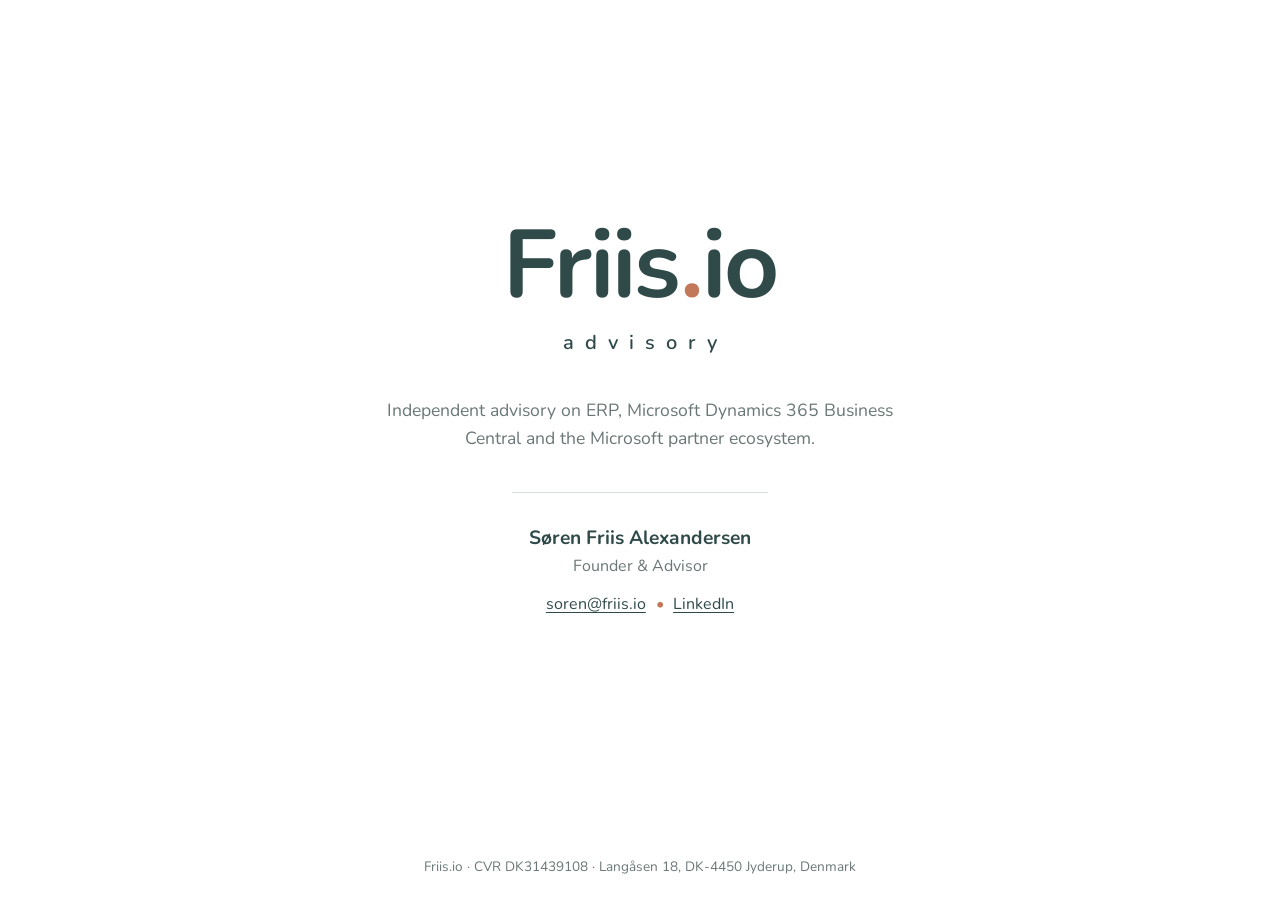
==== index.html @ 3c053e2d "Add files via upload" ====
<!DOCTYPE html>
<html lang="en">
<head>
  <meta charset="utf-8">
  <meta name="viewport" content="width=device-width, initial-scale=1">
  <title>Friis.io advisory</title>
  <meta name="description" content="Friis.io advisory. ERP and Microsoft Dynamics 365 Business Central advisory by Søren Friis Alexandersen.">
  <link rel="preconnect" href="https://fonts.googleapis.com">
  <link rel="preconnect" href="https://fonts.gstatic.com" crossorigin>
  <link href="https://fonts.googleapis.com/css2?family=Nunito:wght@400;600;700&display=swap" rel="stylesheet">
  <style>
    :root {
      --slate: #304a4a;
      --accent: #c4785a;
      --muted: #6b7777;
      --rule: #d9dddd;
    }
    * { box-sizing: border-box; }
    body {
      margin: 0;
      min-height: 100vh;
      display: flex;
      flex-direction: column;
      font-family: "Nunito", "Helvetica Neue", Arial, sans-serif;
      color: var(--slate);
      background: #fff;
    }
    main {
      flex: 1;
      display: flex;
      flex-direction: column;
      align-items: center;
      justify-content: center;
      text-align: center;
      padding: 3rem 1.5rem;
    }
    .logo {
      font-size: clamp(3.5rem, 12vw, 6rem);
      font-weight: 700;
      letter-spacing: -0.02em;
      line-height: 1;
      margin: 0;
    }
    .logo .dot { color: var(--accent); }
    .tagline {
      margin: 0.9rem 0 0;
      font-size: clamp(0.9rem, 2.6vw, 1.25rem);
      font-weight: 600;
      letter-spacing: 0.55em;
      padding-left: 0.55em; /* balances the trailing letter spacing */
      text-transform: lowercase;
    }
    .intro {
      max-width: 34rem;
      margin: 2.5rem 0 0;
      font-size: 1.1rem;
      line-height: 1.6;
      color: var(--muted);
    }
    .person {
      margin: 2.5rem 0 0;
      padding-top: 2rem;
      border-top: 1px solid var(--rule);
      min-width: 16rem;
    }
    .person .name { font-size: 1.2rem; font-weight: 700; margin: 0; }
    .person .role { margin: 0.25rem 0 0; color: var(--muted); }
    .links { margin: 1rem 0 0; }
    .links a {
      color: var(--slate);
      text-decoration: underline;
      text-underline-offset: 3px;
    }
    .links a:hover { color: var(--accent); }
    .links .sep { color: var(--accent); margin: 0 0.6rem; }
    footer {
      padding: 1.5rem;
      text-align: center;
      font-size: 0.85rem;
      color: var(--muted);
    }
  </style>
</head>
<body>
  <main>
    <h1 class="logo">Friis<span class="dot">.</span>io</h1>
    <p class="tagline">advisory</p>

    <p class="intro">
      Independent advisory on ERP, Microsoft Dynamics 365 Business Central
      and the Microsoft partner ecosystem.
    </p>

    <div class="person">
      <p class="name">Søren Friis Alexandersen</p>
      <p class="role">Founder &amp; Advisor</p>
      <p class="links">
        <a href="mailto:soren@friis.io">soren@friis.io</a><span class="sep">•</span><a href="https://www.linkedin.com/in/YOUR-PROFILE/">LinkedIn</a>
      </p>
    </div>
  </main>

  <footer>
    Friis.io · CVR DK31439108 · Langåsen 18, DK-4450 Jyderup, Denmark
  </footer>
</body>
</html>
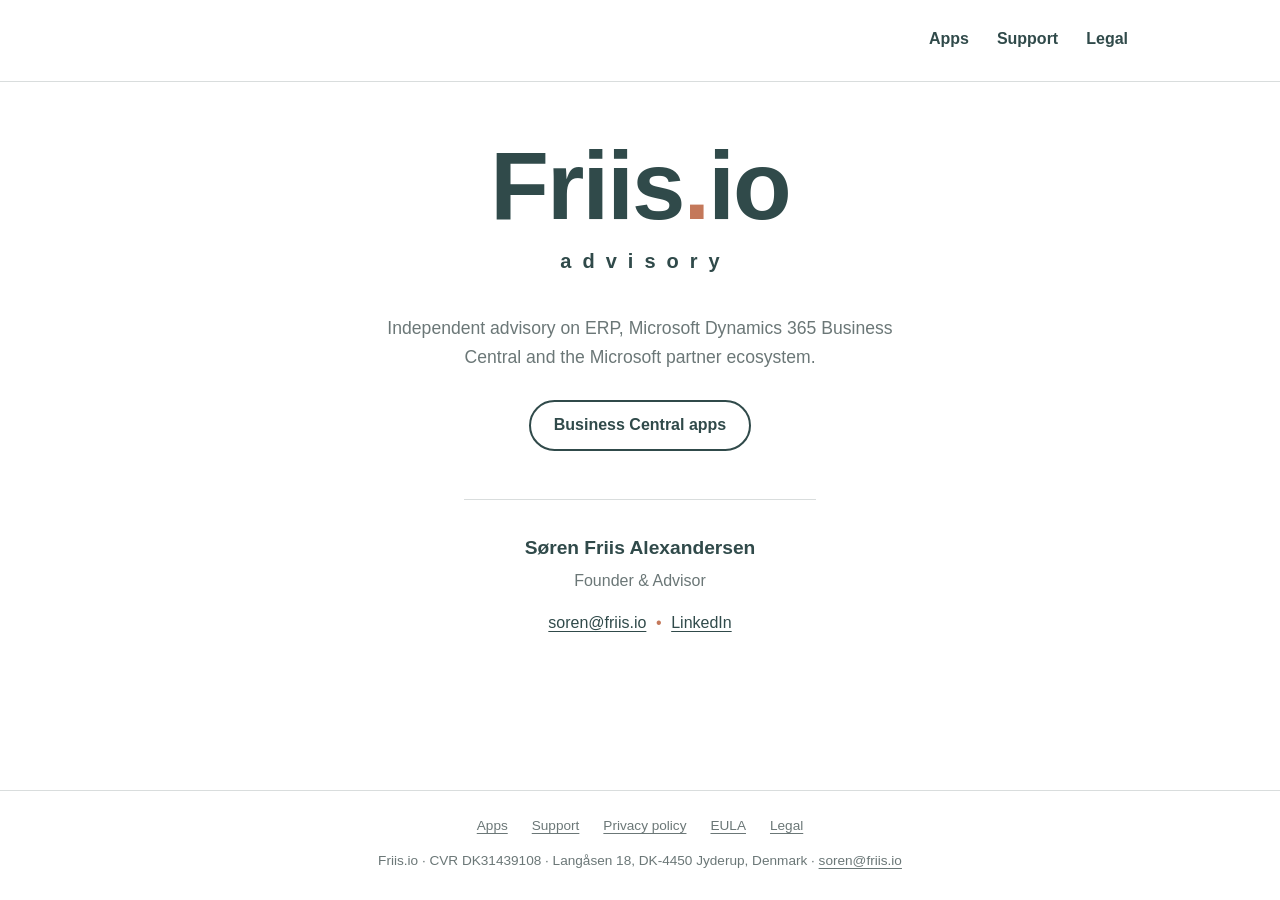
==== commit 22f8ad2a: "Add files via upload" ====
--- a/index.html
+++ b/index.html
@@ -4,104 +4,55 @@
   <meta charset="utf-8">
   <meta name="viewport" content="width=device-width, initial-scale=1">
   <title>Friis.io advisory</title>
-  <meta name="description" content="Friis.io advisory. ERP and Microsoft Dynamics 365 Business Central advisory by Søren Friis Alexandersen.">
-  <link rel="preconnect" href="https://fonts.googleapis.com">
-  <link rel="preconnect" href="https://fonts.gstatic.com" crossorigin>
-  <link href="https://fonts.googleapis.com/css2?family=Nunito:wght@400;600;700&display=swap" rel="stylesheet">
-  <style>
-    :root {
-      --slate: #304a4a;
-      --accent: #c4785a;
-      --muted: #6b7777;
-      --rule: #d9dddd;
-    }
-    * { box-sizing: border-box; }
-    body {
-      margin: 0;
-      min-height: 100vh;
-      display: flex;
-      flex-direction: column;
-      font-family: "Nunito", "Helvetica Neue", Arial, sans-serif;
-      color: var(--slate);
-      background: #fff;
-    }
-    main {
-      flex: 1;
-      display: flex;
-      flex-direction: column;
-      align-items: center;
-      justify-content: center;
-      text-align: center;
-      padding: 3rem 1.5rem;
-    }
-    .logo {
-      font-size: clamp(3.5rem, 12vw, 6rem);
-      font-weight: 700;
-      letter-spacing: -0.02em;
-      line-height: 1;
-      margin: 0;
-    }
-    .logo .dot { color: var(--accent); }
-    .tagline {
-      margin: 0.9rem 0 0;
-      font-size: clamp(0.9rem, 2.6vw, 1.25rem);
-      font-weight: 600;
-      letter-spacing: 0.55em;
-      padding-left: 0.55em; /* balances the trailing letter spacing */
-      text-transform: lowercase;
-    }
-    .intro {
-      max-width: 34rem;
-      margin: 2.5rem 0 0;
-      font-size: 1.1rem;
-      line-height: 1.6;
-      color: var(--muted);
-    }
-    .person {
-      margin: 2.5rem 0 0;
-      padding-top: 2rem;
-      border-top: 1px solid var(--rule);
-      min-width: 16rem;
-    }
-    .person .name { font-size: 1.2rem; font-weight: 700; margin: 0; }
-    .person .role { margin: 0.25rem 0 0; color: var(--muted); }
-    .links { margin: 1rem 0 0; }
-    .links a {
-      color: var(--slate);
-      text-decoration: underline;
-      text-underline-offset: 3px;
-    }
-    .links a:hover { color: var(--accent); }
-    .links .sep { color: var(--accent); margin: 0 0.6rem; }
-    footer {
-      padding: 1.5rem;
-      text-align: center;
-      font-size: 0.85rem;
-      color: var(--muted);
-    }
-  </style>
+  <meta name="description" content="Friis.io advisory. ERP and Microsoft Dynamics 365 Business Central advisory, and apps for Business Central.">
+  <link rel="icon" href="/assets/favicon.svg" type="image/svg+xml">
+  <link rel="stylesheet" href="/assets/site.css">
 </head>
-<body>
+<body class="home">
+  <header class="site-header">
+    <div class="wrap header-inner">
+      <a class="brand" href="/" aria-label="Friis.io advisory, home">
+        <span class="wordmark">Friis<span class="dot">.</span>io</span>
+        <span class="tagline">advisory</span>
+      </a>
+      <nav class="site-nav" aria-label="Main">
+        <a href="/apps/">Apps</a>
+        <a href="/support/">Support</a>
+        <a href="/legal/">Legal</a>
+      </nav>
+    </div>
+  </header>
+
   <main>
-    <h1 class="logo">Friis<span class="dot">.</span>io</h1>
-    <p class="tagline">advisory</p>
-
-    <p class="intro">
-      Independent advisory on ERP, Microsoft Dynamics 365 Business Central
-      and the Microsoft partner ecosystem.
-    </p>
+    <section class="hero">
+      <h1><span class="wordmark">Friis<span class="dot">.</span>io</span><span class="tagline">advisory</span></h1>
+      <p class="intro">
+        Independent advisory on ERP, Microsoft Dynamics 365 Business Central
+        and the Microsoft partner ecosystem.
+      </p>
+      <a class="button" href="/apps/">Business Central apps</a>
+    </section>
 
     <div class="person">
       <p class="name">Søren Friis Alexandersen</p>
       <p class="role">Founder &amp; Advisor</p>
       <p class="links">
-        <a href="mailto:soren@friis.io">soren@friis.io</a><span class="sep">•</span><a href="https://www.linkedin.com/in/YOUR-PROFILE/">LinkedIn</a>
+        <a href="mailto:soren@friis.io">soren@friis.io</a><span class="sep">•</span><a href="https://www.linkedin.com/in/alexandersen/">LinkedIn</a>
       </p>
     </div>
   </main>
 
-  <footer>
-    Friis.io · CVR DK31439108 · Langåsen 18, DK-4450 Jyderup, Denmark
+  <footer class="site-footer">
+    <div class="wrap footer-inner">
+      <nav class="footer-nav" aria-label="Footer">
+        <a href="/apps/">Apps</a>
+        <a href="/support/">Support</a>
+        <a href="/privacy/">Privacy policy</a>
+        <a href="/eula/">EULA</a>
+        <a href="/legal/">Legal</a>
+      </nav>
+      <p>Friis.io · CVR DK31439108 · Langåsen 18, DK-4450 Jyderup, Denmark · <a href="mailto:soren@friis.io">soren@friis.io</a></p>
+    </div>
   </footer>
 </body>
 </html>
--- a/assets/site.css
+++ b/assets/site.css
@@ -0,0 +1,193 @@
+/* Friis.io site styles */
+:root {
+  --slate: #304a4a;
+  --accent: #c4785a;
+  --muted: #6b7777;
+  --text: #3d4f4f;
+  --rule: #d9dddd;
+  --tint: #faf6f4;
+  --max: 44rem;
+}
+
+* { box-sizing: border-box; }
+
+body {
+  margin: 0;
+  min-height: 100vh;
+  display: flex;
+  flex-direction: column;
+  font-family: -apple-system, BlinkMacSystemFont, "Segoe UI", "Helvetica Neue", Arial, sans-serif;
+  color: var(--slate);
+  background: #fff;
+  line-height: 1.65;
+}
+
+a { color: var(--slate); text-underline-offset: 3px; }
+a:hover { color: var(--accent); }
+
+.wrap {
+  max-width: 64rem;
+  margin: 0 auto;
+  padding: 0 1.5rem;
+}
+
+/* Header */
+.site-header { border-bottom: 1px solid var(--rule); }
+.header-inner {
+  display: flex;
+  align-items: center;
+  justify-content: space-between;
+  flex-wrap: wrap;
+  gap: 1rem;
+  padding-top: 1.1rem;
+  padding-bottom: 1.1rem;
+}
+.brand {
+  display: inline-block;
+  text-decoration: none;
+  text-align: center;
+  line-height: 1;
+}
+.brand .wordmark {
+  display: block;
+  font-size: 1.9rem;
+  font-weight: 700;
+  letter-spacing: -0.02em;
+}
+.brand .tagline {
+  display: block;
+  margin-top: 0.3rem;
+  font-size: 0.68rem;
+  font-weight: 600;
+  letter-spacing: 0.55em;
+  padding-left: 0.55em;
+}
+.dot { color: var(--accent); }
+.home .site-header .brand { visibility: hidden; }
+
+.site-nav { display: flex; gap: 1.75rem; }
+.site-nav a {
+  font-weight: 600;
+  text-decoration: none;
+  padding: 0.25rem 0;
+  border-bottom: 2px solid transparent;
+}
+.site-nav a:hover { color: var(--accent); }
+.site-nav a[aria-current="page"] { border-bottom-color: var(--accent); }
+
+/* Content */
+main {
+  flex: 1;
+  width: 100%;
+  max-width: var(--max);
+  margin: 0 auto;
+  padding: 2.5rem 1.5rem 3.5rem;
+}
+h1 { font-size: 2rem; line-height: 1.25; margin: 0 0 0.25rem; }
+h2 { font-size: 1.2rem; margin: 2.2rem 0 0.5rem; }
+p, li, dd { color: var(--text); }
+ul, ol { padding-left: 1.25rem; }
+dt { font-weight: 700; margin-top: 1rem; }
+dd { margin: 0.25rem 0 0; }
+.lead { font-size: 1.1rem; color: var(--muted); margin: 0.5rem 0 2rem; }
+.updated { color: var(--muted); margin: 0 0 2rem; }
+.note {
+  border-left: 3px solid var(--accent);
+  padding: 0.5rem 1rem;
+  background: var(--tint);
+  margin: 1rem 0;
+}
+.crumbs { font-size: 0.9rem; color: var(--muted); margin: 0 0 1.5rem; }
+.crumbs a { color: var(--muted); }
+
+/* Home */
+.hero { text-align: center; padding: 1rem 0 0; }
+.hero .wordmark {
+  display: block;
+  font-size: clamp(3.5rem, 12vw, 6rem);
+  font-weight: 700;
+  letter-spacing: -0.02em;
+  line-height: 1;
+  margin: 0;
+}
+.hero .tagline {
+  display: block;
+  margin: 0.9rem 0 0;
+  font-size: clamp(0.9rem, 2.6vw, 1.25rem);
+  font-weight: 600;
+  letter-spacing: 0.55em;
+  padding-left: 0.55em;
+}
+.hero .intro {
+  max-width: 34rem;
+  margin: 2.5rem auto 0;
+  font-size: 1.1rem;
+  color: var(--muted);
+}
+.button {
+  display: inline-block;
+  margin-top: 1.75rem;
+  padding: 0.65rem 1.4rem;
+  border: 2px solid var(--slate);
+  border-radius: 999px;
+  font-weight: 600;
+  text-decoration: none;
+}
+.button:hover { border-color: var(--accent); }
+.person {
+  text-align: center;
+  margin: 3rem auto 0;
+  padding-top: 2rem;
+  border-top: 1px solid var(--rule);
+  max-width: 22rem;
+}
+.person .name { font-size: 1.2rem; font-weight: 700; margin: 0; color: var(--slate); }
+.person .role { margin: 0.25rem 0 0; color: var(--muted); }
+.person .links { margin: 1rem 0 0; }
+.sep { color: var(--accent); margin: 0 0.6rem; }
+
+/* Cards */
+.cards { display: grid; gap: 1.25rem; margin: 1.5rem 0 0; }
+.card {
+  display: flex;
+  gap: 1.25rem;
+  align-items: flex-start;
+  padding: 1.25rem;
+  border: 1px solid var(--rule);
+  border-radius: 12px;
+}
+.card img { width: 72px; height: 72px; flex-shrink: 0; }
+.card h2, .card h3 { margin: 0; font-size: 1.2rem; }
+.card p { margin: 0.4rem 0 0; }
+.card .card-links { margin-top: 0.75rem; display: flex; gap: 1.25rem; flex-wrap: wrap; font-weight: 600; }
+.badge {
+  display: inline-block;
+  font-size: 0.75rem;
+  font-weight: 600;
+  color: var(--accent);
+  border: 1px solid var(--accent);
+  border-radius: 999px;
+  padding: 0.05rem 0.6rem;
+  margin-left: 0.5rem;
+  vertical-align: middle;
+}
+
+/* App help header */
+.app-head { display: flex; align-items: center; gap: 1.25rem; margin: 0 0 2rem; }
+.app-head img { width: 96px; height: 96px; flex-shrink: 0; }
+.app-head h1 { margin: 0; }
+.app-head p { margin: 0.25rem 0 0; color: var(--muted); }
+
+/* Footer */
+.site-footer { border-top: 1px solid var(--rule); font-size: 0.85rem; color: var(--muted); }
+.footer-inner { padding-top: 1.5rem; padding-bottom: 1.75rem; text-align: center; }
+.footer-nav { display: flex; justify-content: center; flex-wrap: wrap; gap: 0.5rem 1.5rem; margin-bottom: 0.75rem; }
+.footer-nav a, .site-footer p a { color: var(--muted); }
+.site-footer p { margin: 0; color: var(--muted); }
+
+@media (max-width: 34rem) {
+  .header-inner { justify-content: center; }
+  .home .site-header .brand { display: none; }
+  .site-nav { gap: 1.25rem; }
+  .card { flex-direction: column; }
+}
